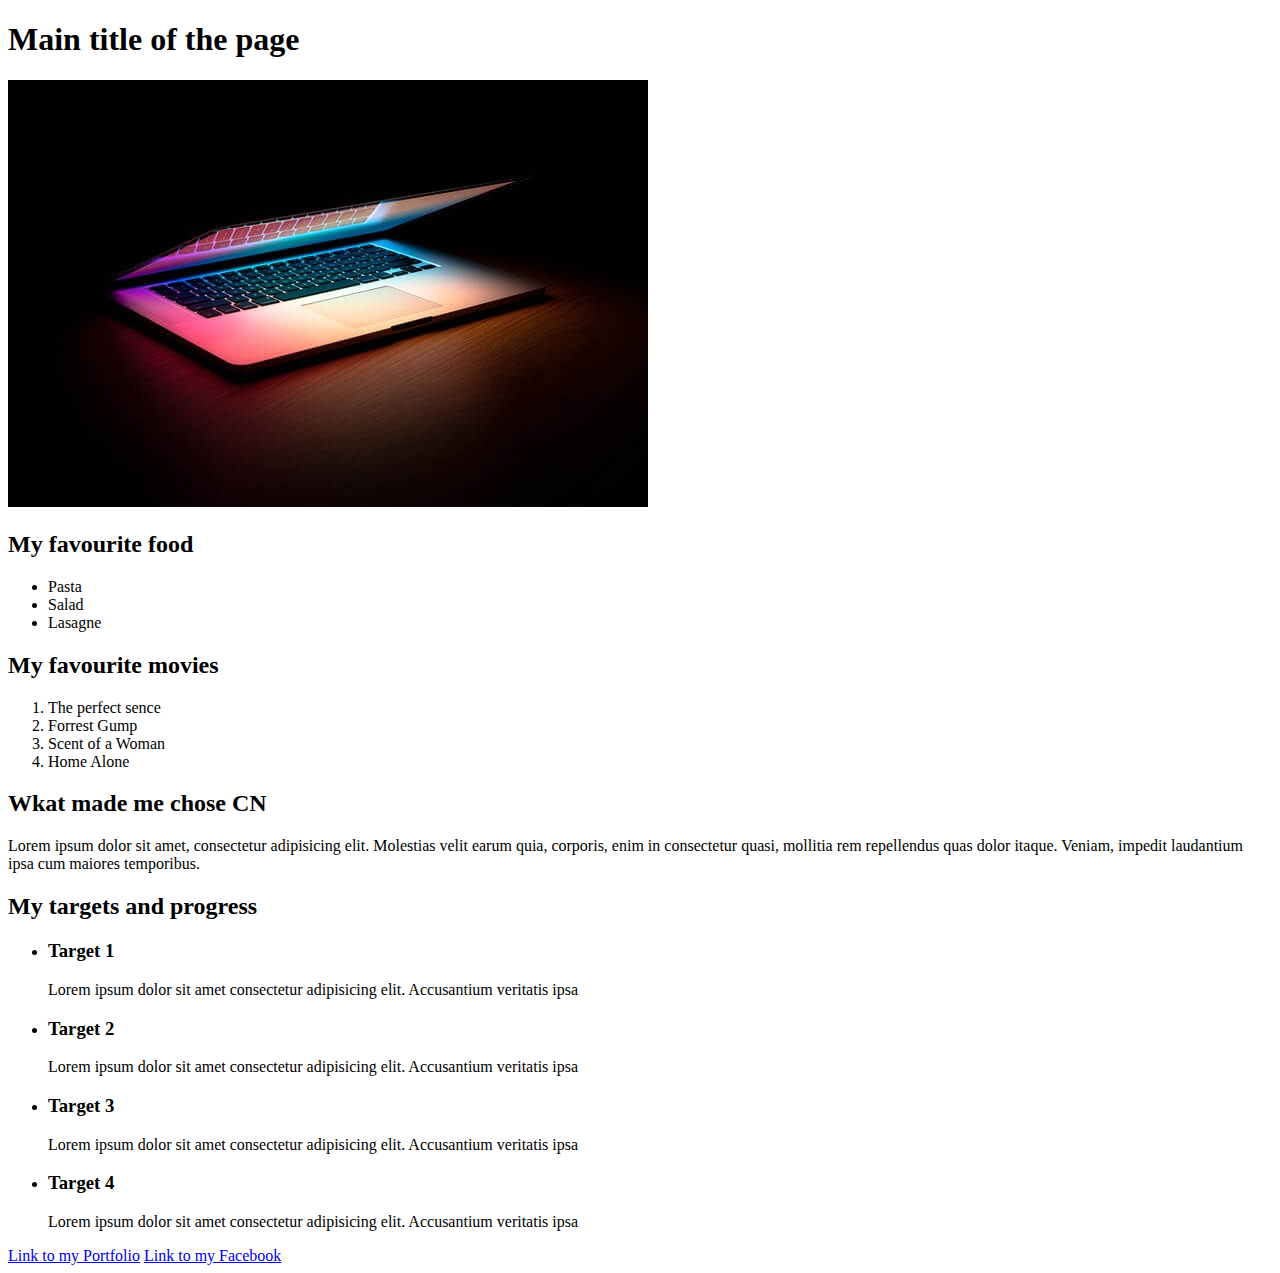
==== week-2/index.html @ 40732f8c "feat: day 1, add html basic structure" ====
<!DOCTYPE html>
<html lang="en">
<head>
  <meta charset="UTF-8">
  <meta http-equiv="X-UA-Compatible" content="IE=edge">
  <meta name="viewport" content="width=device-width, initial-scale=1.0">
  <meta name="keywords" content="Learning, Code Nation, HTML, CSS, student">
  <meta name="author" content="Iryna Abah">
  <title>First lessons of HTML/CSS</title>
</head>
<body>
  <header></header>
  <main>
    <section>
      <h1>Main title of the page</h1>
      <img src="./images/main-image.jpg" alt="Laptop image">
    </section>
    <section >
      <h2>My favourite food</h2>
      <ul>
        <li>Pasta</li>
        <li>Salad</li>
        <li>Lasagne</li>
      </ul>
    </section>
    <section>
      <h2>My favourite movies</h2>
      <ol>
        <li>The perfect sence</li>
        <li>Forrest Gump</li>
        <li>Scent of a Woman</li>
        <li>Home Alone</li>
      </ol>
    </section>
    <section>
      <h2>Wkat made me chose CN</h2>
      <p>Lorem ipsum dolor sit amet, consectetur adipisicing elit. Molestias velit earum quia, corporis, enim in consectetur quasi, mollitia rem repellendus quas dolor itaque. Veniam, impedit laudantium ipsa cum maiores temporibus.</p>
    </section>
    <section>
      <h2>My targets and progress</h2>
      <ul>
        <li>
          <h3>Target 1</h3>
          <p>Lorem ipsum dolor sit amet consectetur adipisicing elit. Accusantium veritatis ipsa</p>
        </li>
        <li>
          <h3>Target 2</h3>
          <p>Lorem ipsum dolor sit amet consectetur adipisicing elit. Accusantium veritatis ipsa</p>
        </li>
        <li>
          <h3>Target 3</h3>
          <p>Lorem ipsum dolor sit amet consectetur adipisicing elit. Accusantium veritatis ipsa</p>
        </li>
        <li>
          <h3>Target 4</h3>
          <p>Lorem ipsum dolor sit amet consectetur adipisicing elit. Accusantium veritatis ipsa</p>
        </li>
      </ul>
      <!-- <table>
        <thead>
          <tr>
            <th>Target</th>
            <th>Description</th>
          </tr>
        </thead>
        <tbody>
          <tr>
            <td>Target 1</td>
            <td>Lorem ipsum dolor sit amet consectetur adipisicing elit. Accusantium veritatis ipsa</td>
          </tr>
          <tr>
            <td>Target 2</td>
            <td>Lorem ipsum dolor sit amet consectetur adipisicing elit. Accusantium veritatis ipsa</td>
          </tr>
          <tr>
            <td>Target 3</td>
            <td>Lorem ipsum dolor sit amet consectetur adipisicing elit. Accusantium veritatis ipsa</td>
          </tr>
          <tr>
            <td>Target 4</td>
            <td>Lorem ipsum dolor sit amet consectetur adipisicing elit. Accusantium veritatis ipsa</td>
          </tr>
        </tbody>
      </table> -->
    </section>
  </main>
  <footer>
    <a href="https://github.com/Irina-abah" target="_blank">Link to my Portfolio</a>
    <a href="https://www.facebook.com/" target="_blank">Link to my Facebook</a>
  </footer>
</body>
</html>
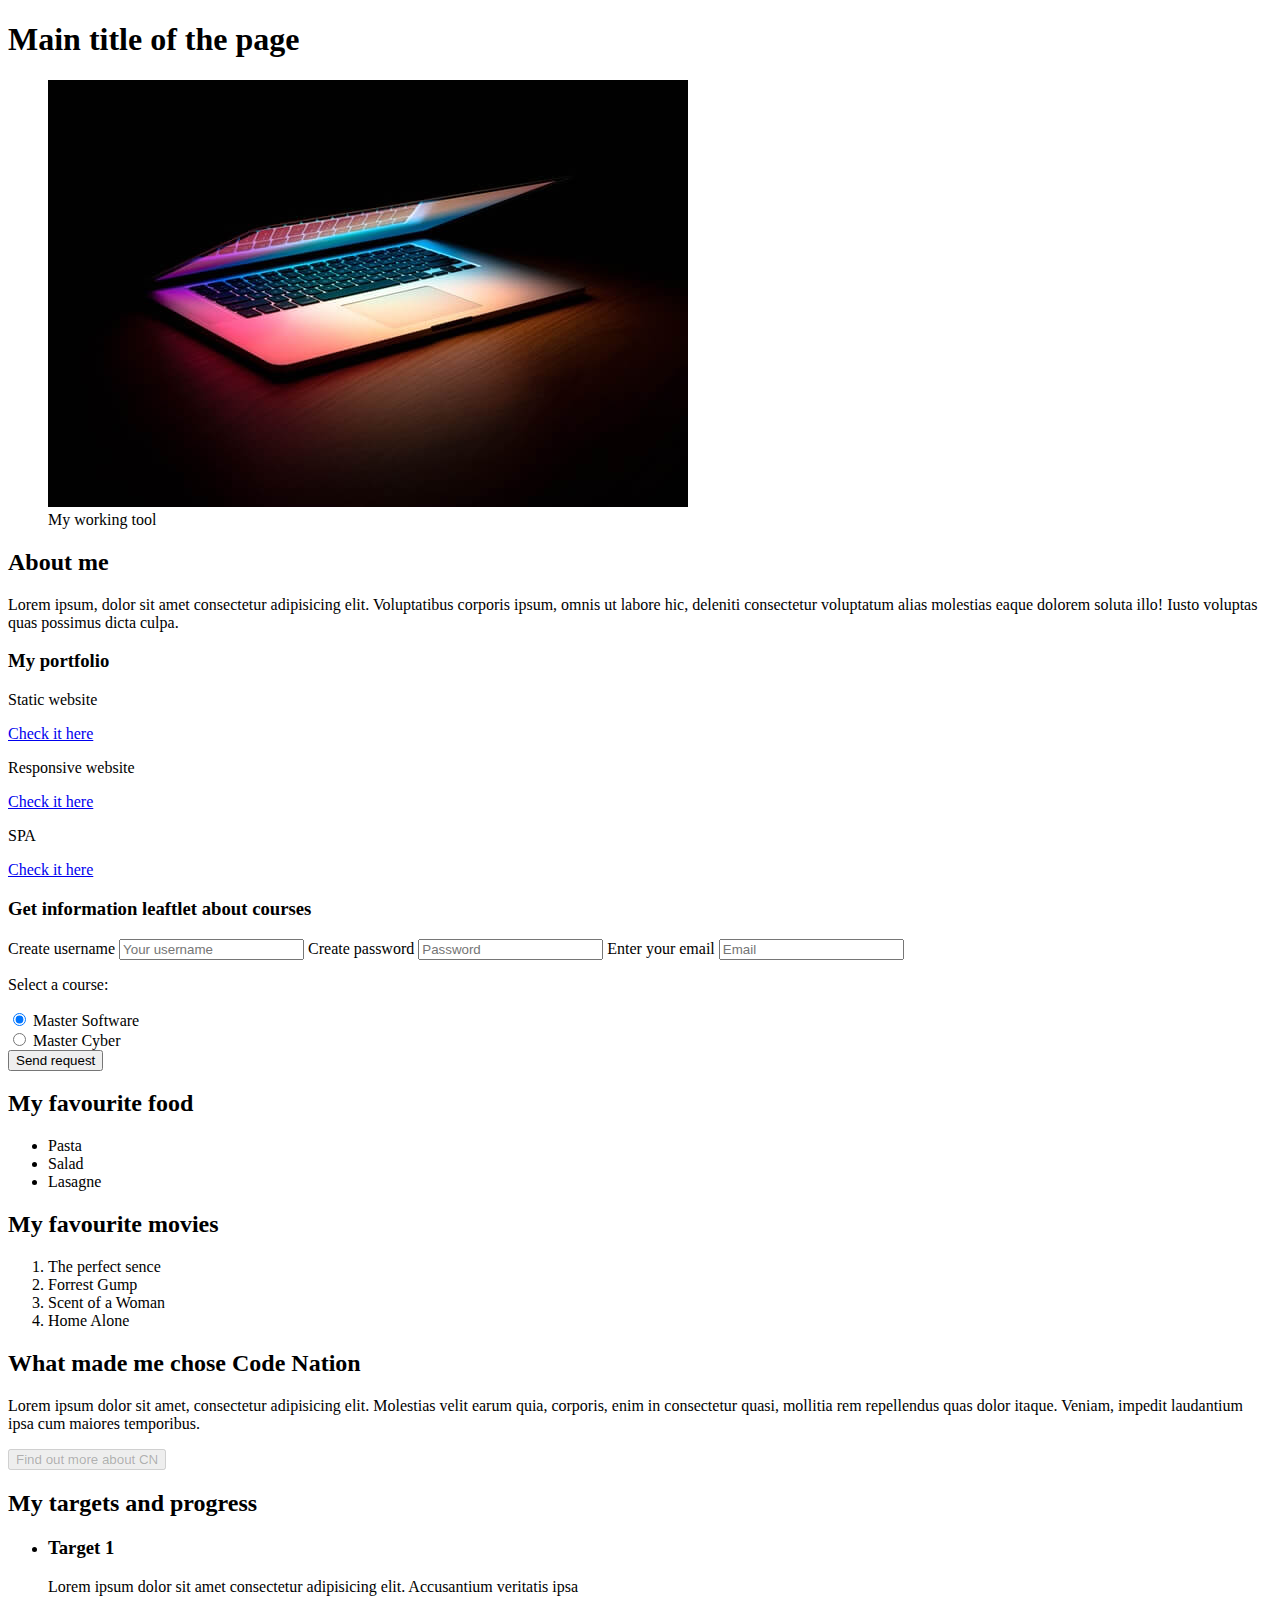
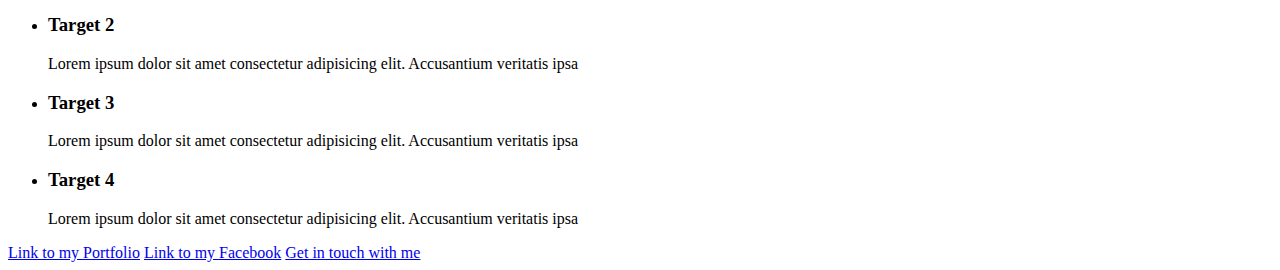
==== commit e4db6ed0: "feat: day 1, add form and portfolio" ====
--- a/week-2/index.html
+++ b/week-2/index.html
@@ -13,7 +13,91 @@
   <main>
     <section>
       <h1>Main title of the page</h1>
-      <img src="./images/main-image.jpg" alt="Laptop image">
+      <figure>
+        <img src="./images/main-image.jpg" alt="Laptop image">
+        <figcaption>My working tool</figcaption>
+      </figure>
+      
+    </section>
+    <section>
+      <h2>About me</h2>
+        <p>Lorem ipsum, dolor sit amet consectetur adipisicing elit. Voluptatibus corporis ipsum, omnis ut labore hic, deleniti consectetur voluptatum alias molestias eaque dolorem soluta illo! Iusto voluptas quas possimus dicta culpa.</p>
+        <h3>My portfolio</h3>
+        <div>
+          <div>
+            <p>Static website</p>
+            <a href="https://github.com/Irina-abah/how-to-learn" target="_blank">Check it here</a>
+          </div>
+          <div>
+            <p>Responsive website</p>
+            <a className="link" href="https://irina-abah.github.io/russian-travel/index.html" target="_blank">Check it here</a>
+          </div>
+          <div>
+            <p>SPA</p>
+            <a className="link" href="https://github.com/Irina-abah/react-mesto-api-full" target="_blank">Check it here</a>
+          </div>
+        </div>
+      <form name="contact-me" novalidate>
+        <h3>Get information leaftlet about courses</h3>
+        <label for="username">Create username</label>
+        <input 
+          type="text" 
+          id="username"
+          name="username" 
+          placeholder="Your username"
+          minlength="2"
+          maxlength="30" 
+          required 
+        />
+        <label for="password">Create password</label>
+        <input 
+          type="password" 
+          id="password"
+          name="password"
+          placeholder="Password" 
+          minLength="8"
+          required 
+        />
+        <label for="email">Enter your email</label>
+        <input 
+          type="email"
+          id="email"
+          name="email" 
+          placeholder="Email" 
+          pattern="[a-z0-9._%+-]+@[a-z0-9.-]+\.[a-z]{2,4}$"
+          required 
+        />
+        <div>
+          <p>Select a course:</p>
+          <div>
+            <input 
+              type="radio" 
+              id="master" 
+              name="course" 
+              value="master"
+              checked
+            />
+            <label for="master">Master Software</label>
+          </div>
+          <div>
+            <input 
+              type="radio" 
+              id="cyber" 
+              name="course"
+              value="cyber"
+            />
+            <label for="master">Master Cyber</label>
+          </div>
+        </div>
+        <button 
+          name="submit" 
+          aria-label="submit"
+          type="submit"
+        >
+          Send request
+        </button>
+      </form>
+
     </section>
     <section >
       <h2>My favourite food</h2>
@@ -33,8 +117,18 @@
       </ol>
     </section>
     <section>
-      <h2>Wkat made me chose CN</h2>
-      <p>Lorem ipsum dolor sit amet, consectetur adipisicing elit. Molestias velit earum quia, corporis, enim in consectetur quasi, mollitia rem repellendus quas dolor itaque. Veniam, impedit laudantium ipsa cum maiores temporibus.</p>
+      <h2>What made me chose Code Nation</h2>
+      <div>
+        <p>Lorem ipsum dolor sit amet, consectetur adipisicing elit. Molestias velit earum quia, corporis, enim in consectetur quasi, mollitia rem repellendus quas dolor itaque. Veniam, impedit laudantium ipsa cum maiores temporibus.</p>
+        <button 
+          type="button" 
+          name="about" 
+          aria-label="about" 
+          disabled
+        >
+          Find out more about CN
+        </button>
+      </div>
     </section>
     <section>
       <h2>My targets and progress</h2>
@@ -53,7 +147,7 @@
         </li>
         <li>
           <h3>Target 4</h3>
-          <p>Lorem ipsum dolor sit amet consectetur adipisicing elit. Accusantium veritatis ipsa</p>
+          <p contenteditable="true">Lorem ipsum dolor sit amet consectetur adipisicing elit. Accusantium veritatis ipsa</p>
         </li>
       </ul>
       <!-- <table>
@@ -87,6 +181,7 @@
   <footer>
     <a href="https://github.com/Irina-abah" target="_blank">Link to my Portfolio</a>
     <a href="https://www.facebook.com/" target="_blank">Link to my Facebook</a>
+    <a href="mailto:irin.bon@gmail.com">Get in touch with me</a>
   </footer>
 </body>
 </html>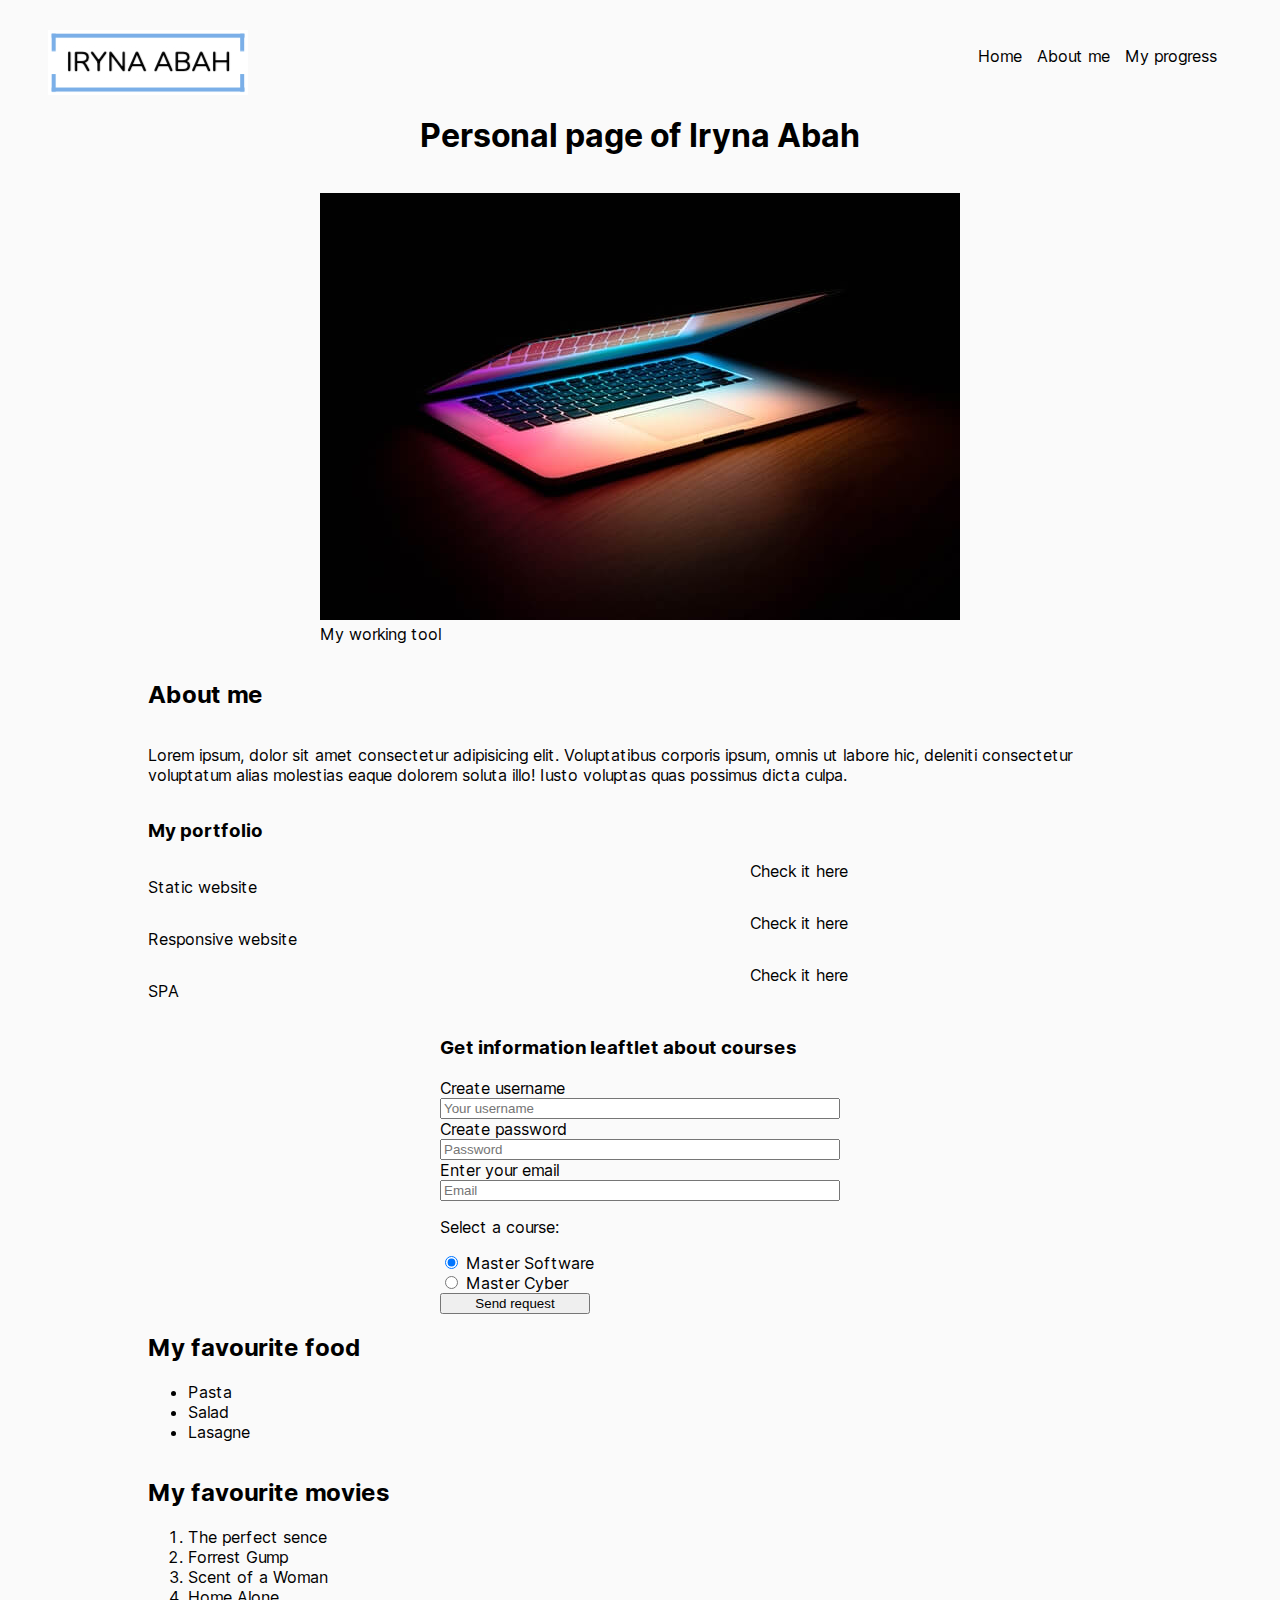
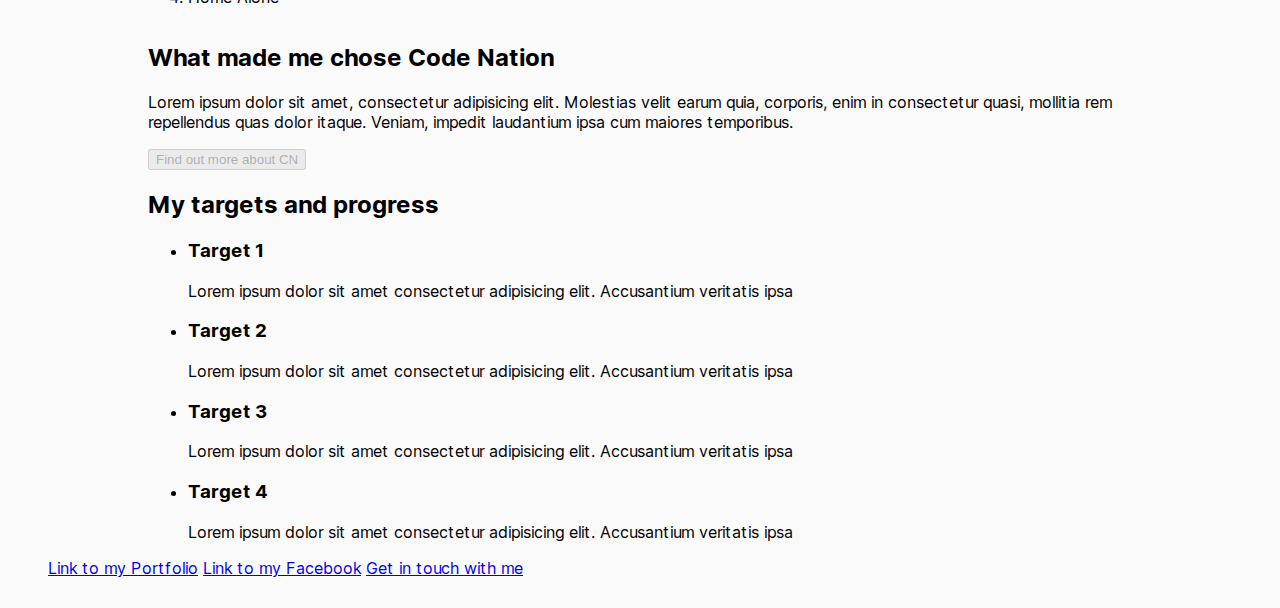
==== commit 30a10bae: "feat: day2, css practice, NavBar added" ====
--- a/week-2/index.html
+++ b/week-2/index.html
@@ -6,38 +6,51 @@
   <meta name="viewport" content="width=device-width, initial-scale=1.0">
   <meta name="keywords" content="Learning, Code Nation, HTML, CSS, student">
   <meta name="author" content="Iryna Abah">
+  <link rel="stylesheet" href="./index.css">
   <title>First lessons of HTML/CSS</title>
 </head>
-<body>
-  <header></header>
-  <main>
-    <section>
-      <h1>Main title of the page</h1>
+<body class="root">
+  <header class="header">
+    <img class="logo" src="./images/Logo.jpg" alt="Logo of Iryna Abah">
+      <ul class="menu">
+        <li class="menu__item">
+          <a class="link" href="#">Home</a>
+        </li>
+        <li class="menu__item">
+          <a class="link" href="#about">About me</a>
+        </li>
+        <li class="menu__item">
+          <a class="link" href="#progress">My progress</a>
+        </li>
+      </ul>
+  </header>
+  <main class="main">
+    <section class="intro">
+      <h1 class="intro__title">Personal page of Iryna Abah</h1>
       <figure>
         <img src="./images/main-image.jpg" alt="Laptop image">
         <figcaption>My working tool</figcaption>
       </figure>
-      
-    </section>
-    <section>
+    </section>
+    <section id="about" class="about">
       <h2>About me</h2>
         <p>Lorem ipsum, dolor sit amet consectetur adipisicing elit. Voluptatibus corporis ipsum, omnis ut labore hic, deleniti consectetur voluptatum alias molestias eaque dolorem soluta illo! Iusto voluptas quas possimus dicta culpa.</p>
-        <h3>My portfolio</h3>
-        <div>
-          <div>
+        <h3 class="portfolio__title">My portfolio</h3>
+        <div class="portfolio">
+          <div class="portfolio__item">
             <p>Static website</p>
-            <a href="https://github.com/Irina-abah/how-to-learn" target="_blank">Check it here</a>
-          </div>
-          <div>
+            <a class="link" href="https://github.com/Irina-abah/how-to-learn" target="_blank">Check it here</a>
+          </div>
+          <div class="portfolio__item">
             <p>Responsive website</p>
-            <a className="link" href="https://irina-abah.github.io/russian-travel/index.html" target="_blank">Check it here</a>
-          </div>
-          <div>
+            <a class="link" href="https://irina-abah.github.io/russian-travel/index.html" target="_blank">Check it here</a>
+          </div>
+          <div class="portfolio__item">
             <p>SPA</p>
-            <a className="link" href="https://github.com/Irina-abah/react-mesto-api-full" target="_blank">Check it here</a>
+            <a class="link" href="https://github.com/Irina-abah/react-mesto-api-full" target="_blank">Check it here</a>
           </div>
         </div>
-      <form name="contact-me" novalidate>
+      <form class="form" name="contact-me" novalidate>
         <h3>Get information leaftlet about courses</h3>
         <label for="username">Create username</label>
         <input 
@@ -90,6 +103,7 @@
           </div>
         </div>
         <button 
+          class="button_type_submit"
           name="submit" 
           aria-label="submit"
           type="submit"
@@ -130,7 +144,7 @@
         </button>
       </div>
     </section>
-    <section>
+    <section id="progress">
       <h2>My targets and progress</h2>
       <ul>
         <li>
--- a/week-2/index.css
+++ b/week-2/index.css
@@ -0,0 +1,96 @@
+@import url(./fonts/fonts.css);
+
+html {
+  scroll-behavior: smooth;
+}
+
+.root {
+  font-size: 16px;
+  box-sizing: border-box;
+  font-family: 'Inter', Arial, sans-serif;
+  font-style: normal;
+  background-color: #FAFAFA;
+  color: #000;
+  margin: 0;
+  -webkit-font-smoothing: antialiased;
+  -moz-osx-font-smoothing: grayscale;
+  -webkit-text-size-adjust: 100%;
+  -ms-text-size-adjust: 100%;
+  -moz-text-size-adjust: 100%;
+  max-width: 1184px;
+  min-width: 320px;
+  min-height: 100vh;
+  margin: 0 auto;
+  padding: 30px 0;
+}
+
+.header{
+  display: flex;
+  justify-content: space-between;
+  flex-direction: row;
+}
+
+.main {
+  display: flex;
+  flex: 1;
+  flex-direction: column;
+  justify-content: center;
+  margin: 0 auto;
+  width: calc(100% - (100px*2));
+}
+
+.menu {
+  list-style: none;
+  display: flex;
+}
+
+.menu__item {
+  margin-right: 15px;
+}
+
+.link {
+  text-decoration: none;
+  color: #000;
+}
+
+.intro {
+  display: flex;
+  flex-direction: column;
+  justify-content: center;
+  margin: 0 auto;
+}
+
+.intro__title {
+  text-align: center;
+}
+
+.about {
+  display: flex;
+  flex-direction: column;
+  justify-content: center;
+  margin: 0 auto;
+}
+
+.portfolio {
+  max-width: 700px;
+  width: 100%;
+}
+
+.portfolio__item {
+  display: flex;
+  justify-content: space-between;
+}
+
+.form {
+  display: flex;
+  flex-direction: column;
+  max-width: 400px;
+  width: 100%;
+  justify-content: center;
+  text-align: left;
+  margin: 0 auto;
+}
+
+.button_type_submit {
+  width: 150px;
+}